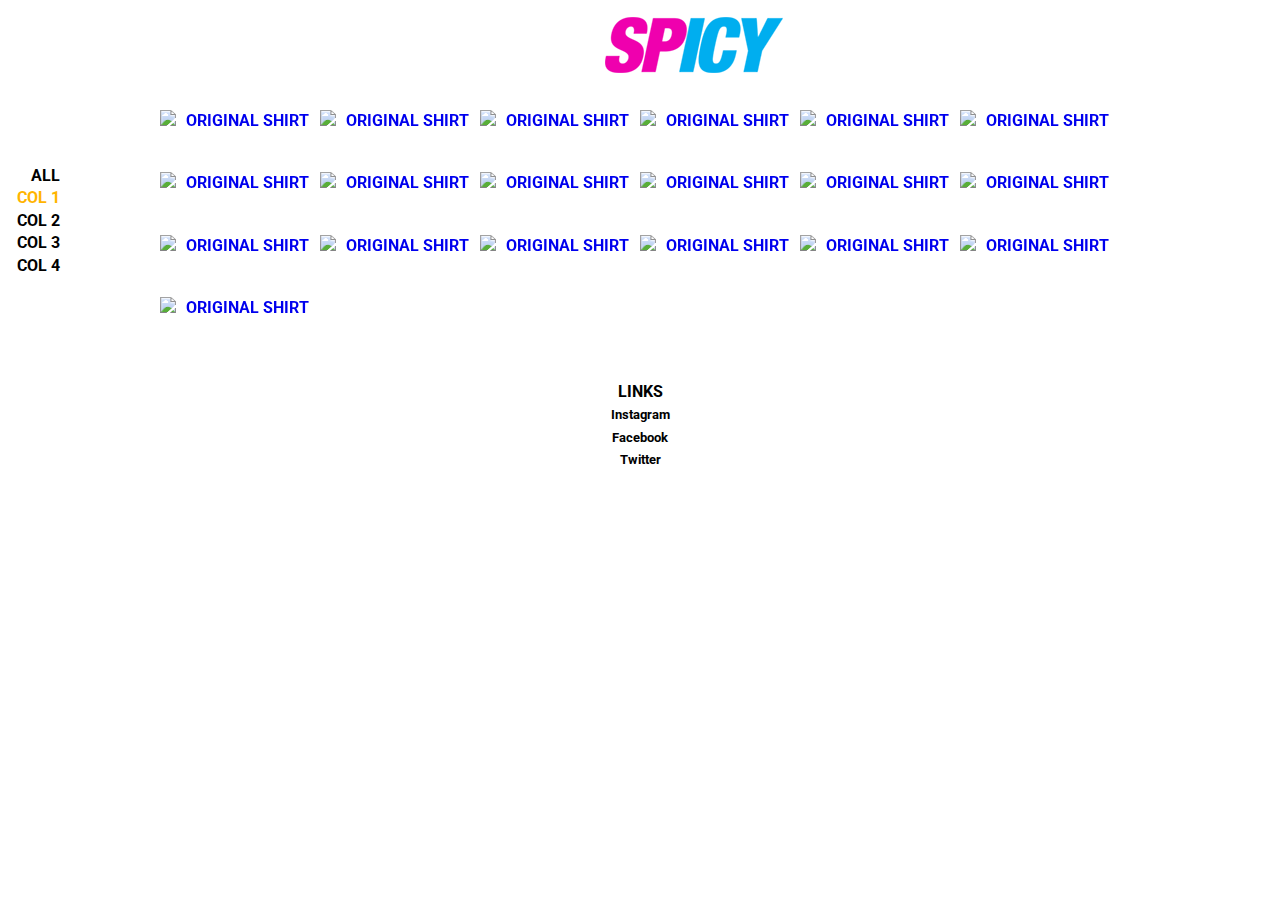
==== col1.html @ e471061b "Add files via upload" ====
<!doctype html>
<html lang="en" class="no-js">

<head>
    <title>Spicy | Ooo That's Hot</title>
    <link rel="apple-touch-icon" sizes="180x180" href="/apple-touch-icon.png">
    <link rel="icon" type="image/png" sizes="32x32" href="/favicon-32x32.png">
    <link rel="icon" type="image/png" sizes="16x16" href="/favicon-16x16.png">
    <link rel="manifest" href="/site.webmanifest">
    <meta name="msapplication-TileColor" content="#ffffff">
    <meta name="theme-color" content="#ffffff">
    <link href="minstyle.css" rel="stylesheet" type="text/css" media="all"/>
    <link href="https://fonts.googleapis.com/css?family=Roboto:700" rel="stylesheet">
    <meta name="viewport" content="width=device-width, initial-scale=1">
    <script src="script.js"></script>
</head>

<body>
    <section id="header" class="container">
        <a href="all.html" id="logo" class="clearfix">
            <div class="logopos">
                <img src="logo.png">
            </div>
        </a>
        <div id="mobile-head-right" class="visible-phone">
            <button id="nav-trigger">
                <span class="line"></span>
            </button>
        </div>
    </section>
    <div id="wrapper" class="container clearfix">
        <div id="main-nav">
            <a href="all.html" class="menu-link">All</a>
            <a href="col1.html" class="menu-link current">Col 1</a>
            <a href="col2.html" class="menu-link">Col 2</a>
            <a href="col3.html" class="menu-link">Col 3</a>
            <a href="col4.html" class="menu-link">Col 4</a>
        </div>
        <div id="content" class="row">
            <div id="homepage-products" class="grid infscr-grid">
                <div id="product-loop" class="clearfix">
                    <div class="product-grid-item clearfix">
                        <a href="https://amazon.com" class="product-link">
                            <img src="images/Black%20Circled.jpg" alt="Original Shirt" class="img" />
                        </a>
                        <div class="product-info">
                            <a href="https://amazon.com" class="product-link">
                                <h3 class="title">Black Circle</h3>
                            </a>
                            <div class="price">
                                <span class="prod-price">$15</span>
                            </div>
                        </div>
                    </div>
                    <div class="product-grid-item clearfix">
                        <a href="https://amazon.com" class="product-link">
                            <img src="images/Black%20With%20Bars.jpg" alt="Original Shirt" class="img" />
                        </a>
                        <div class="product-info">
                            <a href="https://amazon.com" class="product-link">
                                <h3 class="title">Black Bars</h3>
                            </a>
                            <div class="price">
                                <span class="prod-price">$15</span>
                            </div>
                        </div>
                    </div>
                    <div class="product-grid-item clearfix">
                        <a href="https://amazon.com" class="product-link">
                            <img src="images/Black.jpg" alt="Original Shirt" class="img" />
                        </a>
                        <div class="product-info">
                            <a href="https://amazon.com" class="product-link">
                                <h3 class="title">Black</h3>
                            </a>
                            <div class="price">
                                <span class="prod-price">$15</span>
                            </div>
                        </div>
                    </div>
                    <div class="product-grid-item clearfix">
                        <a href="https://amazon.com" class="product-link">
                            <img src="images/Orange%20Circled.jpg" alt="Original Shirt" class="img" />
                        </a>
                        <div class="product-info">
                            <a href="https://amazon.com" class="product-link">
                                <h3 class="title">Orange Circle</h3>
                            </a>
                            <div class="price">
                                <span class="prod-price">$15</span>
                            </div>
                        </div>
                    </div>
                    <div class="product-grid-item clearfix">
                        <a href="https://amazon.com" class="product-link">
                            <img src="images/Orange%20With%20Bars.jpg" alt="Original Shirt" class="img" />
                        </a>
                        <div class="product-info">
                            <a href="https://amazon.com" class="product-link">
                                <h3 class="title">Original Shirt</h3>
                            </a>
                            <div class="price">
                                <span class="prod-price">$15</span>
                            </div>
                        </div>
                    </div>
                    <div class="product-grid-item clearfix">
                        <a href="https://amazon.com" class="product-link">
                            <img src="images/Orange.jpg" alt="Original Shirt" class="img" />
                        </a>
                        <div class="product-info">
                            <a href="https://amazon.com" class="product-link">
                                <h3 class="title">Orange</h3>
                            </a>
                            <div class="price">
                                <span class="prod-price">$15</span>
                            </div>
                        </div>
                    </div>
                    <div class="product-grid-item clearfix">
                        <a href="https://amazon.com" class="product-link">
                            <img src="images/Original%20Backwards.jpg" alt="Original Shirt" class="img" />
                        </a>
                        <div class="product-info">
                            <a href="https://amazon.com" class="product-link">
                                <h3 class="title">Original Backwards</h3>
                            </a>
                            <div class="price">
                                <span class="prod-price">$15</span>
                            </div>
                        </div>
                    </div>
                    <div class="product-grid-item clearfix">
                        <a href="https://amazon.com" class="product-link">
                            <img src="images/Original%20Cartoon.jpg" alt="Original Shirt" class="img" />
                        </a>
                        <div class="product-info">
                            <a href="https://amazon.com" class="product-link">
                                <h3 class="title">Original Cartoon</h3>
                            </a>
                            <div class="price">
                                <span class="prod-price">$15</span>
                            </div>
                        </div>
                    </div>
                    <div class="product-grid-item clearfix">
                        <a href="https://amazon.com" class="product-link">
                            <img src="images/Original%20Chinese.jpg" alt="Original Shirt" class="img" />
                        </a>
                        <div class="product-info">
                            <a href="https://amazon.com" class="product-link">
                                <h3 class="title">Original Chineset</h3>
                            </a>
                            <div class="price">
                                <span class="prod-price">$15</span>
                            </div>
                        </div>
                    </div>
                    <div class="product-grid-item clearfix">
                        <a href="https://amazon.com" class="product-link">
                            <img src="images/Original%20Circled.jpg" alt="Original Shirt" class="img" />
                        </a>
                        <div class="product-info">
                            <a href="https://amazon.com" class="product-link">
                                <h3 class="title">Original Circle</h3>
                            </a>
                            <div class="price">
                                <span class="prod-price">$15</span>
                            </div>
                        </div>
                    </div>
                    <div class="product-grid-item clearfix">
                        <a href="https://amazon.com" class="product-link">
                            <img src="images/Original%20Fisheye.jpg" alt="Original Shirt" class="img" />
                        </a>
                        <div class="product-info">
                            <a href="https://amazon.com" class="product-link">
                                <h3 class="title">Original Fisheye</h3>
                            </a>
                            <div class="price">
                                <span class="prod-price">$15</span>
                            </div>
                        </div>
                    </div>
                    <div class="product-grid-item clearfix">
                        <a href="https://amazon.com" class="product-link">
                            <img src="images/Original%20Noisy.jpg" alt="Original Shirt" class="img" />
                        </a>
                        <div class="product-info">
                            <a href="https://amazon.com" class="product-link">
                                <h3 class="title">Original Noise</h3>
                            </a>
                            <div class="price">
                                <span class="prod-price">$15</span>
                            </div>
                        </div>
                    </div>
                    <div class="product-grid-item clearfix">
                        <a href="https://amazon.com" class="product-link">
                            <img src="images/Original%20Outline.jpg" alt="Original Shirt" class="img" />
                        </a>
                        <div class="product-info">
                            <a href="https://amazon.com" class="product-link">
                                <h3 class="title">Original Outline</h3>
                            </a>
                            <div class="price">
                                <span class="prod-price">$15</span>
                            </div>
                        </div>
                    </div>
                    <div class="product-grid-item clearfix">
                        <a href="https://amazon.com" class="product-link">
                            <img src="images/Original%20Oversized.jpg" alt="Original Shirt" class="img" />
                        </a>
                        <div class="product-info">
                            <a href="https://amazon.com" class="product-link">
                                <h3 class="title">Original Oversized</h3>
                            </a>
                            <div class="price">
                                <span class="prod-price">$15</span>
                            </div>
                        </div>
                    </div>
                    <div class="product-grid-item clearfix">
                        <a href="https://amazon.com" class="product-link">
                            <img src="images/Original%20Patterned.jpg" alt="Original Shirt" class="img" />
                        </a>
                        <div class="product-info">
                            <a href="https://amazon.com" class="product-link">
                                <h3 class="title">Original Pattern</h3>
                            </a>
                            <div class="price">
                                <span class="prod-price">$15</span>
                            </div>
                        </div>
                    </div>
                    <div class="product-grid-item clearfix">
                        <a href="https://amazon.com" class="product-link">
                            <img src="images/Original%20Pencil%20Scratch.jpg" alt="Original Shirt" class="img" />
                        </a>
                        <div class="product-info">
                            <a href="https://amazon.com" class="product-link">
                                <h3 class="title">Original Pencil</h3>
                            </a>
                            <div class="price">
                                <span class="prod-price">$15</span>
                            </div>
                        </div>
                    </div>
                    <div class="product-grid-item clearfix">
                        <a href="https://amazon.com" class="product-link">
                            <img src="images/Original%20Trippy.jpg" alt="Original Shirt" class="img" />
                        </a>
                        <div class="product-info">
                            <a href="https://amazon.com" class="product-link">
                                <h3 class="title">Original Trippy</h3>
                            </a>
                            <div class="price">
                                <span class="prod-price">$15</span>
                            </div>
                        </div>
                    </div>
                    <div class="product-grid-item clearfix">
                        <a href="https://amazon.com" class="product-link">
                            <img src="images/Original%20Upside%20Down.jpg" alt="Original Shirt" class="img" />
                        </a>
                        <div class="product-info">
                            <a href="https://amazon.com" class="product-link">
                                <h3 class="title">Original Inverted</h3>
                            </a>
                            <div class="price">
                                <span class="prod-price">$15</span>
                            </div>
                        </div>
                    </div>
                    <div class="product-grid-item clearfix">
                        <a href="https://amazon.com" class="product-link">
                            <img src="images/Original%20Vertical%20With%20Stripe.jpg" alt="Original Shirt" class="img" />
                        </a>
                        <div class="product-info">
                            <a href="https://amazon.com" class="product-link">
                                <h3 class="title">Original Vertical</h3>
                            </a>
                            <div class="price">
                                <span class="prod-price">$15</span>
                            </div>
                        </div>
                    </div>
                </div>
            </div>
        </div>
        <div id="footer" class="clearfix">
            <ul class="menu">
                <h4 class="title">LINKS</h4>
                <li class="menu-item"><a href="https://instagram.com" title="">Instagram</a></li>
                <li class="menu-item"><a href="https://www.facebook.com" title="">Facebook</a></li>
                <li class="menu-item"><a href="https://twitter.com" title="">Twitter</a></li>
            </ul>
        </div>
    </div>
</body>

</html>
---- minstyle.css ----
a:active,a:focus,a:hover,button:focus{outline:0}#nav-trigger,footer,header,main,nav,section{display:block}#header,#logo,#wrapper{position:relative}#footer,.clearfix:after{clear:both}html{font-family:Roboto,sans-serif;-ms-text-size-adjust:100%;-webkit-text-size-adjust:100%;-webkit-touch-callout:none;-webkit-user-select:none;-khtml-user-select:none;-moz-user-select:moz-none;-ms-user-select:none;user-select:none}a{background:0 0}img{border:0;vertical-align:middle}button,input{font:inherit;margin:0}button{overflow:visible}button,select{text-transform:none}button,html input[type=button],input[type=reset],input[type=submit]{-webkit-appearance:button;cursor:pointer}button[disabled],html input[disabled]{cursor:default}button::-moz-focus-inner,input::-moz-focus-inner{border:0;padding:0}button,html,input{color:#222}body{margin:0;font-size:1em;line-height:1.4}::-moz-selection{background:#b3d4fc;text-shadow:none}::selection{background:#b3d4fc;text-shadow:none}#cookie-policy,#footer .menu .title,#home .text,#homepage-products .standfirst,#main-nav .menu-link,#product-loop .product-grid-item .price,#product-loop .product-grid-item .product-link,.page--no-banner .main .breadcrumb,.page--no-banner .sidebar .breadcrumb,.product-titles .title,body{font-family:Roboto,sans-serif;font-weight:700;font-style:normal}*{-moz-box-sizing:border-box;-webkit-box-sizing:border-box;box-sizing:border-box;text-rendering:optimizeLegibility;-webkit-font-smoothing:antialiased;-moz-osx-font-smoothing:grayscale}.container{width:100%;max-width:1400px;margin-left:auto;margin-right:auto}#content,#footer{-moz-transform:translateX(0);-o-transform:translateX(0);-ms-transform:translateX(0);-webkit-transform:translateX(0);transform:translateX(0);-webkit-transition:transform .4s ease;-moz-transition:transform .4s ease;-ms-transition:transform .4s ease;-o-transition:transform .4s ease;transition:transform .4s ease}#main-nav .menu-link,#product-loop .product-grid-item .product-link .title{-webkit-transition:color .15s ease-in-out;-moz-transition:color .15s ease-in-out;-ms-transition:color .15s ease-in-out;-o-transition:color .15s ease-in-out}.menu--active{height:100%;overflow:hidden}.menu--active #main-nav{-moz-transform:translateX(0);-o-transform:translateX(0);-ms-transform:translateX(0);-webkit-transform:translateX(0);transform:translateX(0);overflow:scroll}.menu--active #wrapper{height:100%;overflow:hidden}.menu--active #content,.menu--active #footer{-moz-transform:translateX(-50%);-o-transform:translateX(-50%);-ms-transform:translateX(-50%);-webkit-transform:translateX(-50%);transform:translateX(-50%)}.menu--active #nav-trigger:before{-moz-transform:rotate(45deg);-o-transform:rotate(45deg);-ms-transform:rotate(45deg);-webkit-transform:rotate(45deg);transform:rotate(45deg);top:7px}.menu--active #nav-trigger:after{-moz-transform:rotate(-45deg);-o-transform:rotate(-45deg);-ms-transform:rotate(-45deg);-webkit-transform:rotate(-45deg);transform:rotate(-45deg);top:7px;bottom:auto}#head-right,#nav-trigger{position:absolute;right:0;top:50%}.menu--active #nav-trigger .line{opacity:0}#header{z-index:1000;padding:10px 0;text-align:center;width:72%}#main-nav{padding-top:75px;text-transform:uppercase;text-align:right;padding-right:100px;float:left;width:12.5%;font-size:20px}#main-nav .menu-link{font-size:.8em;color:#000;text-decoration:none;display:block;transition:color .15s ease-in-out}#logo,#logo .logopos{display:inline-block}#main-nav .menu-link.current,#main-nav .menu-link:hover{color:#ffb400}#logo{z-index:1;text-decoration:none;font-size:0}#logo .logopos{width:80px;height:70px}#logo .logopos+.logopos{margin-left:6px}#head-right{font-size:.7em;-moz-transform:translateY(-50%);-o-transform:translateY(-50%);-ms-transform:translateY(-50%);-webkit-transform:translateY(-50%);transform:translateY(-50%)}#nav-trigger{margin-top:-8px;margin-right:10px;width:20px;height:16px;z-index:2;background-color:transparent;border:0;padding:0}#nav-trigger .line,#nav-trigger:after,#nav-trigger:before{position:absolute;height:2px;width:100%;background-color:#000;display:block;left:0}#nav-trigger:after,#nav-trigger:before{content:'';-webkit-transition:transform .2s ease;-moz-transition:transform .2s ease;-ms-transition:transform .2s ease;-o-transition:transform .2s ease;transition:transform .2s ease}#nav-trigger:before{top:0}#nav-trigger:after{bottom:0}#nav-trigger .line{top:50%;margin-top:-1px;-webkit-transition:opacity .2s ease;-moz-transition:opacity .2s ease;-ms-transition:opacity .2s ease;-o-transition:opacity .2s ease;transition:opacity .2s ease}#homepage-products .standfirst{text-align:center;text-transform:uppercase;font-size:1.25em}#content{margin-top:20px;width:75%;float:left;position:relative;z-index:2}#product-loop{width:100%}#product-loop .product-grid-item{position:relative;display:block;float:left;text-align:center;margin-bottom:40px}#product-loop .product-grid-item .product-link{display:block;text-decoration:none;text-transform:uppercase}#product-loop .product-grid-item .product-link .title{font-size:.8em;margin:0;color:#000;transition:color .15s ease-in-out}#product-loop .product-grid-item .price{font-size:.8em;color:#000;-webkit-transition:color .15s ease-in-out;-moz-transition:color .15s ease-in-out;-ms-transition:color .15s ease-in-out;-o-transition:color .15s ease-in-out;transition:color .15s ease-in-out}#product-loop .product-grid-item .img{display:block;width:100%;height:auto;-webkit-backface-visibility:hidden;-webkit-transition:opacity .15s ease-in-out;-moz-transition:opacity .15s ease-in-out;-ms-transition:opacity .15s ease-in-out;-o-transition:opacity .15s ease-in-out;transition:opacity .15s ease-in-out}#product-loop .product-grid-item .product-info{position:absolute;left:0;top:50%;width:100%;text-align:center;opacity:0;-moz-transform:translateY(-50%);-o-transform:translateY(-50%);-ms-transform:translateY(-50%);-webkit-transform:translateY(-50%);transform:translateY(-50%);-webkit-transition:opacity .15s ease-in-out;-moz-transition:opacity .15s ease-in-out;-ms-transition:opacity .15s ease-in-out;-o-transition:opacity .15s ease-in-out;transition:opacity .15s ease-in-out}#product-loop .product-grid-item .product-info .product-link{float:none;width:100%}#product-loop .product-grid-item:hover .product-info{opacity:1}#product-loop .product-grid-item:hover .img{opacity:.4}#infscr-loading{display:none!important}#footer{text-align:center;max-width:340px;margin:0 auto}#footer .menu{display:block;list-style:none;padding-left:0;margin:20px 0;text-align:center}#footer .menu+.menu{margin-left:100px}#footer .menu .title{text-align:center;text-transform:uppercase;margin-bottom:0;color:#000}#footer .menu a{font-size:.8em;color:#000;text-decoration:none}#footer .menu a:hover{text-decoration:underline}.clearfix:after,.clearfix:before{content:"";display:table}.visible-phone{display:none!important}@media only screen and (max-width:767px){#header,#main-nav{position:fixed;background-color:#fff}#header,#logo,#main-nav{left:0;text-align:left}body{padding-top:66px}#header{width:100vw;height:auto;top:0;z-index:20;margin:0;padding:0}#content,#main-nav{width:100%;float:none}#main-nav{padding:10px 20px;font-size:1.1em;-webkit-column-count:2;-moz-column-count:2;column-count:2;-webkit-column-gap:0;-moz-column-gap:0;column-gap:0;-moz-transform:translateX(100%);-o-transform:translateX(100%);-ms-transform:translateX(100%);-webkit-transform:translateX(100%);transform:translateX(100%);-webkit-transition:transform .4s ease;-moz-transition:transform .4s ease;-ms-transition:transform .4s ease;-o-transition:transform .4s ease;transition:transform .4s ease;top:54px;height:100vh;z-index:100}#main-nav .menu-link{display:block;padding:7px 0}#main-nav .menu-link+.menu-link,#main-nav .menu-link:last-child{margin-left:0}#logo{position:relative;display:inline-block;top:0;margin:5px 20px}#logo .logopos img{height:45px;overflow:hidden;min-width:100%}#content{margin-top:0}#product-loop .product-grid-item{width:100%;float:none;margin-bottom:0;font-size:1.1em}#product-loop .product-grid-item .product-link{float:left;width:40%}#product-loop .product-grid-item .product-info{opacity:1;top:0;-moz-transform:translateY(0);-o-transform:translateY(0);-ms-transform:translateY(0);-webkit-transform:translateY(0);transform:translateY(0);position:relative;float:left;width:60%;text-align:left;margin-top:30px}#footer{margin-top:20px}#footer .menu{display:block;width:100%;text-align:center}#footer .menu .menu-item{display:inline-block;margin:0 5px}#footer .menu+.menu{margin-left:0}#footer .menu .title{margin-top:0}.visible-phone{display:inherit!important}}@media only screen and (min-width:768px) and (max-width:1024px){#header{width:90%}#main-nav .menu-link{display:block}#content{width:86%}#product-loop .product-grid-item{width:20%}#product-loop .product-grid-item:nth-child(5n+6){clear:both;margin-left:0}#home{top:50%;-moz-transform:translateY(-50%);-o-transform:translateY(-50%);-ms-transform:translateY(-50%);-webkit-transform:translateY(-50%);transform:translateY(-50%)}}@media only screen and (min-width:1025px){#product-loop .product-grid-item{width:16.66%}#product-loop .product-grid-item:nth-child(6n+7){clear:both;margin-left:0}}
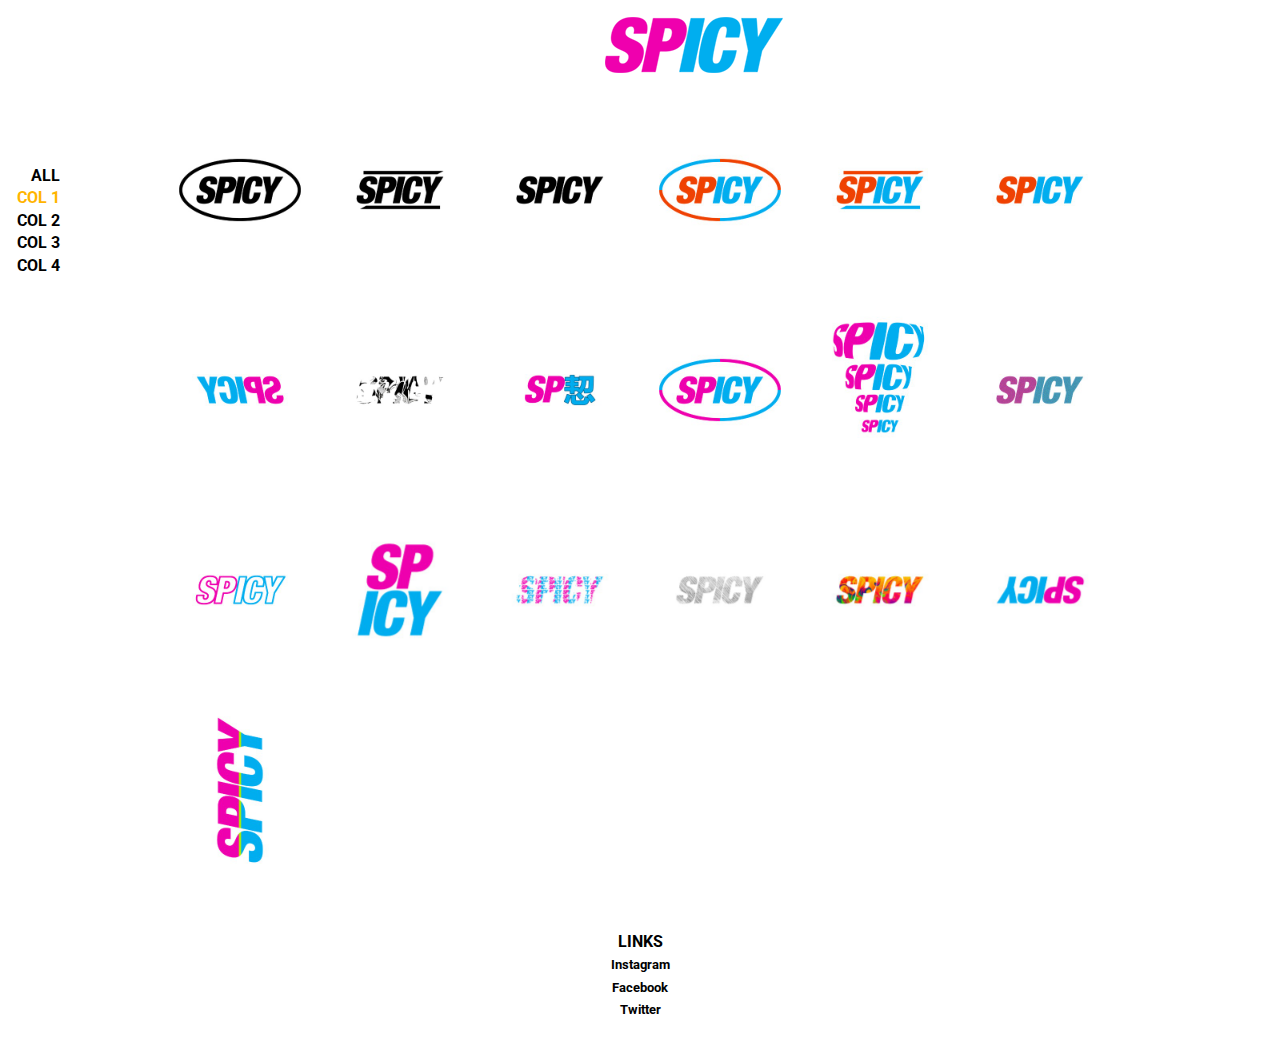
==== commit 8bb75dc0: "Update col1.html" ====
--- a/col1.html
+++ b/col1.html
@@ -17,7 +17,7 @@
 
 <body>
     <section id="header" class="container">
-        <a href="all.html" id="logo" class="clearfix">
+        <a href="index.html" id="logo" class="clearfix">
             <div class="logopos">
                 <img src="logo.png">
             </div>
@@ -30,7 +30,7 @@
     </section>
     <div id="wrapper" class="container clearfix">
         <div id="main-nav">
-            <a href="all.html" class="menu-link">All</a>
+            <a href="index.html" class="menu-link">All</a>
             <a href="col1.html" class="menu-link current">Col 1</a>
             <a href="col2.html" class="menu-link">Col 2</a>
             <a href="col3.html" class="menu-link">Col 3</a>
@@ -300,4 +300,4 @@
     </div>
 </body>
 
-</html>+</html>
